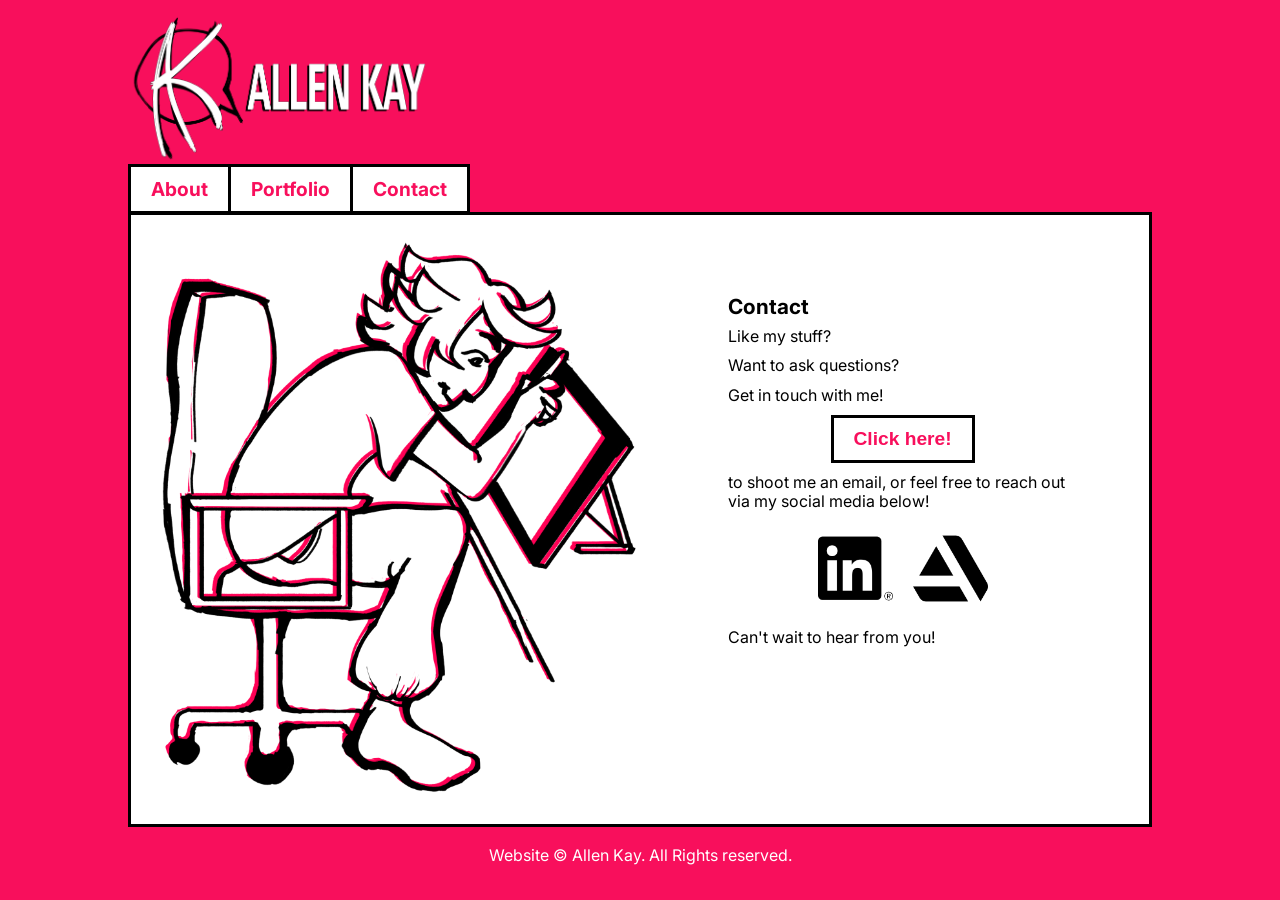
==== contact.html @ 6989e26c "updated look" ====
<!DOCTYPE html>
<html lang="en">

<head>
    <!-- basic meta tags -->
    <title>Allen's oKay Portfolio Site</title>
    <meta charset="utf-8">
    <meta name="viewport" content="width=device-width, initial scale=1.0">
    <meta name="author" content="allen jordan">
    <meta name="copyright" content="allen jordan">
    <meta name="date" content="December 5th, 2025">
    <!-- SEO meta tags -->
    <meta name="description" content="Hi! My name is Allen Kay, and this is my portfolio site. Thanks for looking!">
    <meta name="url" content="">
    <meta name="robots" content="noindex, nofollow">
    <!-- OG tags -->
    <meta property="og:url" content="">
    <meta property="og:type" content="article">
    <meta property="og:title" content="Allen's Portfolio">
    <meta property="og:description"
        content="Hi! My name is Allen Kay, and this is my portfolio site. Thanks for looking!">
    <!-- links -->
    <link href="styles.css" rel="stylesheet">
    <link href="images/favicon.png" rel="icon" type="image/x-icon">
</head>

<body>
    <h1>Allen's oKayy Portfolio Site</h1>
    <header>
        <nav>
            <a href="index.html"><img src="images/Logo.png" alt="text logo that reads allen kay"></a>
            <ul id="headerButtons">
                <li> <a href="index.html">About</a></li>
                <li><a href="portfolio.html">Portfolio</a></li>
                <li><a href="contact.html">Contact</a></li>
            </ul>
        </nav>
    </header>
    <main id="contact">
        <div id="contactT">
            <h2>Contact</h2>
            <section id="contactP"></section>
            <p>Like my stuff?</p>
            <p>Want to ask questions?</p>
            <p>Get in touch with me!</p>
            <button>Click here!</button>
            <p>to shoot me an email, or feel free to reach out via my social media below!</p>
            <div id="socialink">
                <a href="-"><img src="images/linkedin.png" alt="linkedin logo" class="social"></a>
                <a href="-"><img src="images/artstation.png" alr="artstation logo" class="social"></a>
            </div>
            <p>Can't wait to hear from you!</p>
        </div>
        <img src="images/idk2 cropped.png">
    </main>
    <footer>
        <small>Website © Allen Kay. All Rights reserved.</small>
    </footer>
</body>

</html>
---- styles.css ----
/* import fonts */
@import url('https://fonts.googleapis.com/css2?family=Inter:ital,opsz,wght@0,14..32,100..900;1,14..32,100..900&display=swap');


/* http://meyerweb.com/eric/tools/css/reset/ 
   v2.0 | 20110126
   License: none (public domain)
*/

html,
body,
div,
span,
applet,
object,
iframe,
h1,
h2,
h3,
h4,
h5,
h6,
p,
blockquote,
pre,
a,
abbr,
acronym,
address,
big,
cite,
code,
del,
dfn,
em,
img,
ins,
kbd,
q,
s,
samp,
small,
strike,
strong,
sub,
sup,
tt,
var,
b,
u,
i,
center,
dl,
dt,
dd,
ol,
ul,
li,
fieldset,
form,
label,
legend,
table,
caption,
tbody,
tfoot,
thead,
tr,
th,
td,
article,
aside,
canvas,
details,
embed,
figure,
figcaption,
footer,
header,
hgroup,
menu,
nav,
output,
ruby,
section,
summary,
time,
mark,
audio,
video {
    margin: 0;
    padding: 0;
    border: 0;
    font-size: 100%;
    font: inherit;
    vertical-align: baseline;
}

/* HTML5 display-role reset for older browsers */
article,
aside,
details,
figcaption,
figure,
footer,
header,
hgroup,
menu,
nav,
section {
    display: block;
}

body {
    line-height: 1;
}

ol,
ul {
    list-style: none;
}

blockquote,
q {
    quotes: none;
}

blockquote:before,
blockquote:after,
q:before,
q:after {
    content: '';
    content: none;
}

table {
    border-collapse: collapse;
    border-spacing: 0;
}

/* end of reset */

/* start of my code */

/* universal styles */

/* base styles */
:root {
    --white: white;
    --pink: #f80f5c;
}

html {
    font-family: "Inter", sans-serif;
}

h1 {
    visibility: hidden;
    height: 0;
    width: 0;
}

/* body styles */

body {
    background-color: var(--pink);
}

main {
    background-color: var(--white);
    border: 3px black solid;
    margin: -3px auto 0 auto;
}

/* header styles */

#headerButtons {
    display: flex;
    flex-direction: row;
}

#headerButtons li:nth-of-type(2) {
    margin: 0 -3px;
}

#headerButtons li a {
    color: var(--pink);
    text-decoration: none;
    font-weight: bold;
    background-color: var(--white);
    padding: 10px 20px;
    border: solid 3px black;
    transition: all 0.3s;
}


/* header pseudo styles */

#headerButtons li a:hover {
    background-color: var(--pink);
    color: var(--white);
}

#headerButtons li a:focus {
    background-color: var(--pink);
    color: var(--white);
}

#headerButtons li a:target {
    background-color: var(--pink);
    color: var(--white);
}

/* main content styles */

h2 {
    font-weight: bold;
    color: black;
}

/* Portfolio Specific */

.portfolio p {
    text-align: left;
    max-width: none;
}

/* Buttons */

/* drop down buttons */
.BigBoy,
.SmallBoy {
    background-color: white;
    border: none;
    display: block;
    font-weight: bold;
    cursor: pointer;
    border-bottom: black solid 3px;
    filter: drop-shadow(0px 2px 0px var(--pink));
}

.BigBoy {
    font-size: 1.3em;
    padding: 5px 0 5px 25px;
    margin: 20px 0;
}

.SmallBoy {
    font-size: 1.12em;
    padding: 5px 0 5px 40px;
    margin: 20px 0;
}

/* contact button */

#contact button {
    color: var(--pink);
    background-color: var(--white);
    border: 3px black solid;
    font-weight: bold;
    font-size: 1.2em;
    padding: 10px 20px;
    cursor: pointer;
    transition: all 0.2s;
    display: block;
    margin: 0 auto;
}

#contact button:hover {
    background-color: var(--pink);
    color: var(--white);
}

/* contact social a */

#contact .social {
    transition: all 0.2s;
}

#contact .social:hover {
    filter: drop-shadow(3px 3px 0 var(--pink))
}

/* list elements */

main ul {
    margin: 0 auto;
    display: flex;
    flex-direction: column;
    align-items: left;
}

main li {
    list-style-type: disc;
    list-style-position: outside;
    margin-left: 300px;
}

/* gallery */

h4 {
    font-size: 1.2em;
    margin: 15px 0 15px 50px;
    font-weight: bold;
}

/* gallery styles */

.gallery {
    display: grid;
    grid-template-columns: auto auto;
    grid-template-rows: auto auto auto;
    justify-items: center;
    align-items: center;
}

#TAAFI img {
    border: 3px solid black;
}


/* comparison styles */


.comparison figure {
    margin: 0 auto;
}

.comparison img {
    max-width: 100%;
    border-bottom: 0;
}

.comparison figure img {
    padding: 10px 0;

}

.comparison figcaption {
    text-align: left;
    padding: 10px 20px 20px 0;
    line-height: 1.15;
    margin-left: -6%;
}


/* footer styles */

footer {
    text-align: center;
    color: var(--white);
}

/* Portfolio Button Functionality */

/* .portfolio {
    display: none;
}

.projCon {
    display: none;
} */


/* mobile styles */

@media screen and (width <=550px) {

    /* header styles */
    /* nav styles */

    nav {
        min-width: 300px;
        max-width: 400px;
        margin: 0 auto;
        display: flex;
        flex-direction: column;
    }

    /* nav button styles */

    img[src="images/Logo.png"] {
        max-width: 100%;
        margin: 15px auto;
    }

    #headerButtons {
        margin: 0 auto;
    }

    #headerButtons li a {
        font-size: 1.2em;
    }

    /* main styles */

    main {
        min-width: 350px;
        max-width: 410px;
        margin-top: 12px;
    }

    #about,
    #contact {
        display: flex;
        flex-direction: column-reverse;
    }

    #aboutT,
    #contactT {
        padding: 10px;
    }

    h2 {
        font-size: 1.3em;
        max-width: 350px;
        margin: 10px auto;
    }

    p {
        max-width: 350px;
        margin: 10px auto;
        line-height: 1.2em;
    }

    /* about & contact img styles */

    #about img,
    #contact img {
        margin: 20px auto;
        width: 90%;
    }

    #socialink {
        display: flex;
        align-items: center;
        justify-content: center;
    }

    #contact .social {
        width: 75px;
        padding: 0 10px;
    }

    /* Buttons */

    /* idk man what bunnton is this again  */

    #contact button {
        color: var(--pink);
        background-color: var(--white);
        border: 3px black solid;
        font-weight: bold;
    }

    /* Case study content */

    .portfolio p {
        text-align: left;
        margin: 10px 0 10px 50px;
    }

    /* list elements */

    main li {
        margin-left: 65px;
    }

    /* gallery content */

    .gallery {
        display: flex;
        flex-direction: column;
    }

    .gallery figure {
        width: 90%;
        padding: 10px;
    }

    figcaption {
        padding: 5px;
        text-align: center;
    }

    .gallery img {
        width: 100%;
    }

    /* comparison styles */

    .comparison figcaption {
        margin-left: 50px;
    }

    /* footer styles */

    footer {
        padding: 20px 0;
    }

}

/* Medium Styles */

@media screen and (width >=551px) and (width <=1000px) {

    /* header styles */
    /* nav styles */

    nav {
        min-width: 300px;
        max-width: 400px;
        margin: 0 auto;
        display: flex;
        flex-direction: column;
    }

    /* nav button styles */

    img[src="images/Logo.png"] {
        max-width: 100%;
        margin: 15px auto;
    }

    #headerButtons {
        margin: 0 auto;
    }

    #headerButtons li a {
        font-size: 1.2em;
    }

    /* main styles */

    main {
        min-width: 400px;
        max-width: 800px;
        margin-top: 12px;
    }

    #about,
    #contact {
        display: flex;
        flex-direction: row-reverse;
    }

    #aboutT,
    #contactT {
        padding: 7%;
    }

    h2 {
        font-size: 1.3em;
        max-width: 350px;
        margin: 10px auto;
    }

    p {
        max-width: 350px;
        margin: 10px auto;
        line-height: 1.2em;
    }

    /* about & contact img styles */

    #about img,
    #contact img {
        margin: 20px auto;
        width: 90%;
    }

    #contact img {
        max-height: 450px;
    }

    #socialink {
        display: flex;
        flex-direction: row;
        align-items: center;
        justify-content: center;
    }

    #contact #socialink img {
        width: 75px;
        margin: 10px;
    }

    /* portfolio styles */

    /* p styles */

    .portfolio p {
        text-align: left;
        max-width: none;
        width: 90%;
    }

    /* list elements */

    main ul {
        width: 90%;
    }

    main li {
        margin: 0;
    }

    /* gallery */

    h4 {
        margin-left: 35px;
    }

    .gallery {
        grid-gap: 10px;
    }

    figure {
        width: 80%;
        text-align: center;
    }

    figcaption {
        padding: 10px 0;
    }

    .gallery img {
        width: 250px;
    }

    #taafiFront img {
        width: 200px;
    }

    /* footer styles */

    footer {
        padding: 20px 0;
    }

}

/* Desktop Styles */

@media screen and (width >=1001px) {

    /* header styles */
    /* nav styles */

    /* nav button styles */

    img[src="images/Logo.png"] {
        width: 300px;
        margin: 15px 0 15px 10%;
    }

    #headerButtons {
        margin-left: 10%;
    }

    #headerButtons li a {
        font-size: 1.2em;
    }

    /* main styles */

    main {
        min-width: 500px;
        max-width: 79.5%;
        margin-top: 13px;
    }

    #about,
    #contact {
        display: flex;
        flex-direction: row-reverse;
    }

    #aboutT,
    #contactT {
        padding: 7%;
    }

    h2 {
        font-size: 1.3em;
        max-width: 350px;
        margin: 10px auto;
    }

    p {
        max-width: 350px;
        margin: 10px auto;
        line-height: 1.2em;
    }

    /* about & contact img styles */

    #about img,
    #contact img {
        margin: 20px auto;
        width: 90%;
        max-width: 500px;
    }

    #socialink {
        display: flex;
        flex-direction: row;
        align-items: center;
        justify-content: center;
    }

    #contact #socialink img {
        width: 75px;
        margin: 10px;
    }

    /* social media buttons */

    /* portfolio stuff */

    /* Buttons */

    .BigBoy {
        padding-left: 17px;
    }

    .SmallBoy {
        padding-left: 35px;
    }

    /* list items */

    main ul {
        width: 90%;
    }

    main li {
        margin: 0;
    }

    /* the paragraph. */

    .portfolio p {
        width: 90%;
    }

    /* gallery */

    h4 {
        margin-left: 35px;
    }

    .gallery {
        grid-gap: 10px;
    }

    figure {
        width: 80%;
        text-align: center;
    }

    figcaption {
        padding: 10px 0;
    }

    .gallery img {
        width: 350px;
    }
    
    #taafiFront img {
        width: 250px;
    }

    /* footer styles */

    footer {
        padding: 20px 0;
    }

}

/* Stupid thicc Styles */

@media screen and (width > 1300px) {

    /* body styles */

    body {
        max-width: 1800px;
        margin: 0 auto;
    }

    /* nav styles */

    nav {
        max-width: 90%;
        margin: 0 auto;
    }

    img[src="images/Logo.png"] {
        width: 300px;
        margin: 15px 0 15px -3px;
    }

    #headerButtons {
        margin-left: -3px;
    }

    #headerButtons li a {
        font-size: 1.2em;
    }

    /* main styles */

    main {
        max-width: 90%;
        margin-top: 13px;
        justify-content: center;
    }

    #about img,
    #contact img {
        margin: 20px 0;
    }

    /* gallery */

    .gallery {
        grid-template-columns: auto auto auto;
        grid-template-rows: auto auto auto;
        justify-items: center;
        align-items: center;
    }

    .gallery img {
        width: 100%;
    }

}
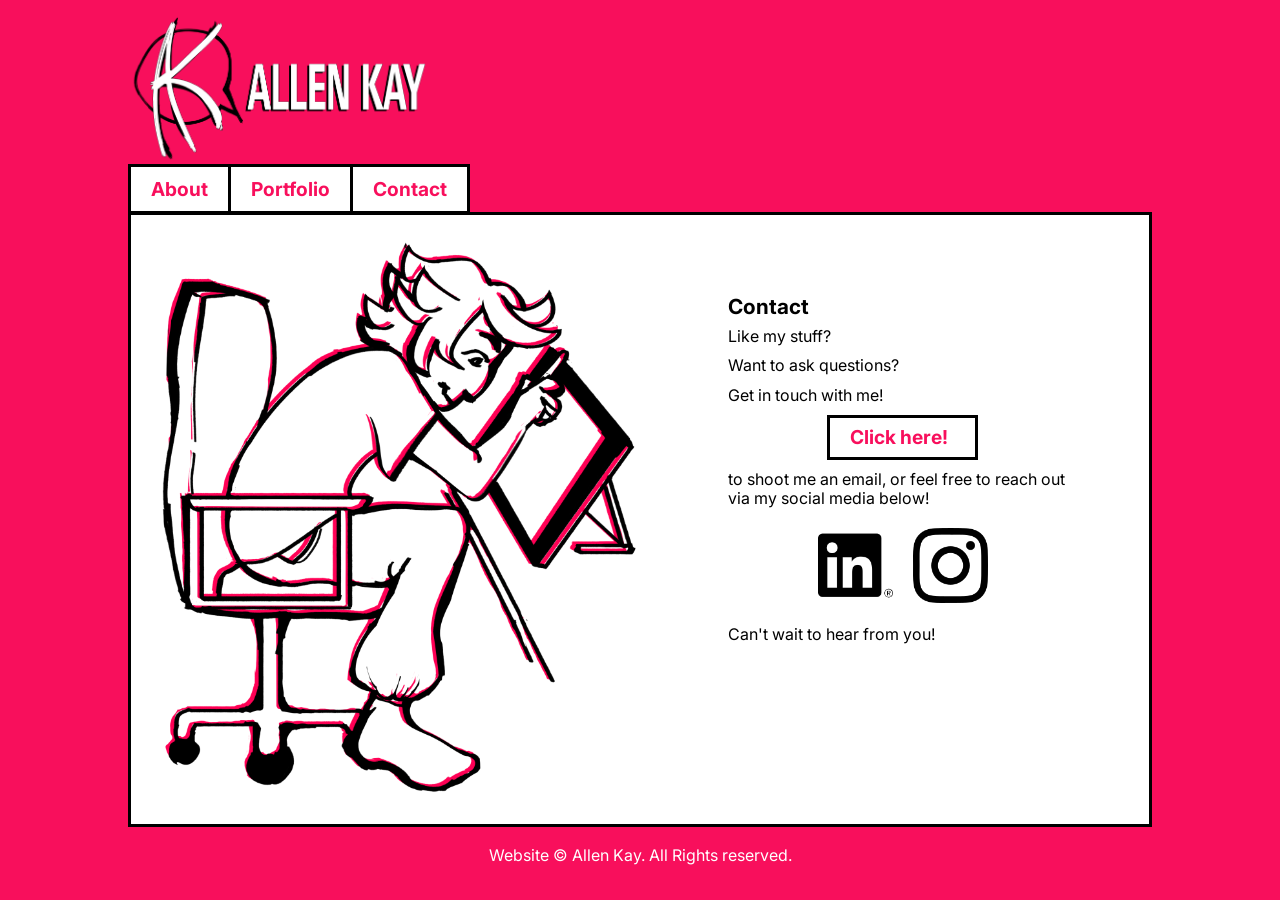
==== commit 41d84eeb: "updates" ====
--- a/contact.html
+++ b/contact.html
@@ -43,11 +43,11 @@
             <p>Like my stuff?</p>
             <p>Want to ask questions?</p>
             <p>Get in touch with me!</p>
-            <button>Click here!</button>
+            <a id="email" href="mailto:allenokayy@gmail.com">Click here!</a>
             <p>to shoot me an email, or feel free to reach out via my social media below!</p>
             <div id="socialink">
-                <a href="-"><img src="images/linkedin.png" alt="linkedin logo" class="social"></a>
-                <a href="-"><img src="images/artstation.png" alr="artstation logo" class="social"></a>
+                <a href="https://www.linkedin.com/in/allen-jordan-796663399/"><img src="images/linkedin.png" alt="linkedin logo" class="social"></a>
+                <a href="https://www.instagram.com/allenokayy?igsh=MWd1eDllYjZnMnFrbA%3D%3D&utm_source=qr"><img src="images/instagram.png" alt="instagram logo" class="social"></a>
             </div>
             <p>Can't wait to hear from you!</p>
         </div>
--- a/styles.css
+++ b/styles.css
@@ -253,20 +253,22 @@
 
 /* contact button */
 
-#contact button {
+#email {
     color: var(--pink);
     background-color: var(--white);
     border: 3px black solid;
     font-weight: bold;
     font-size: 1.2em;
+    text-decoration: none;
     padding: 10px 20px;
     cursor: pointer;
     transition: all 0.2s;
     display: block;
     margin: 0 auto;
-}
-
-#contact button:hover {
+    width: 105px;
+}
+
+#email:hover {
     background-color: var(--pink);
     color: var(--white);
 }
@@ -446,7 +448,7 @@
 
     /* idk man what bunnton is this again  */
 
-    #contact button {
+    #email {
         color: var(--pink);
         background-color: var(--white);
         border: 3px black solid;
